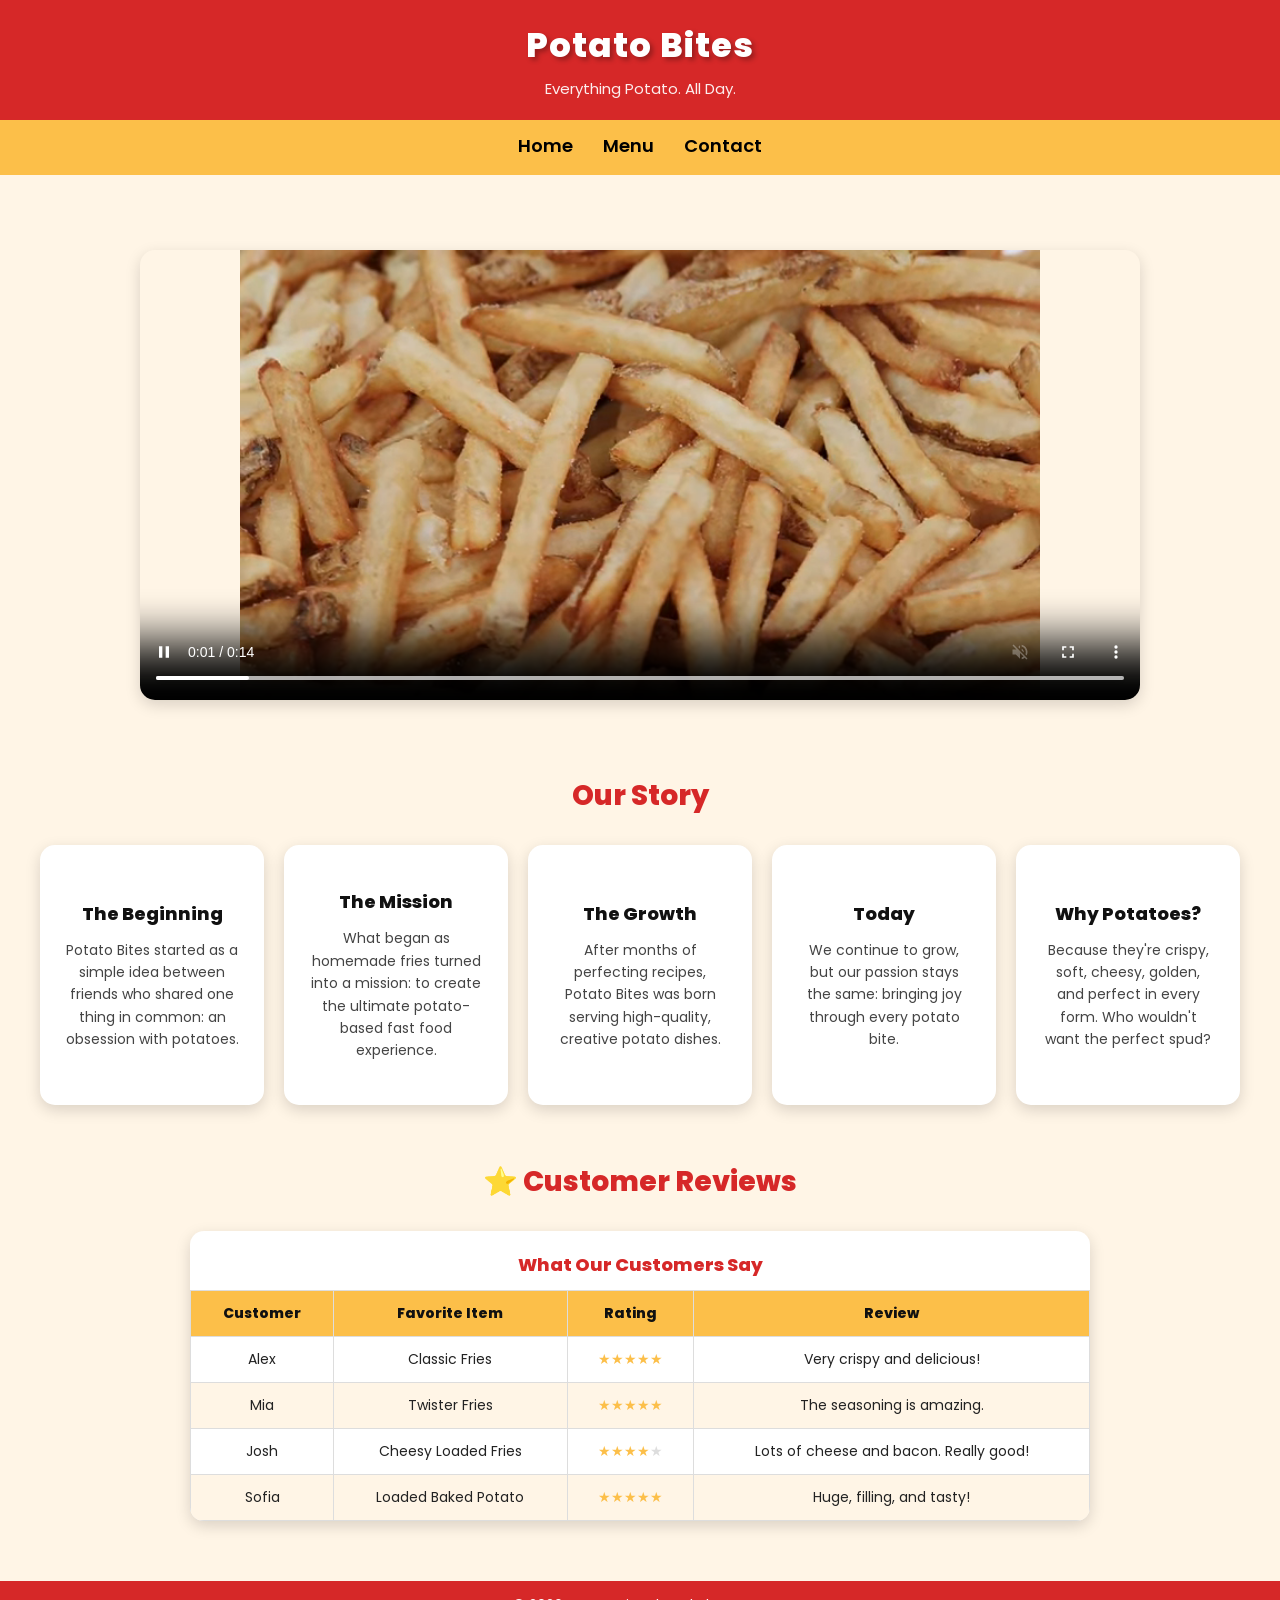
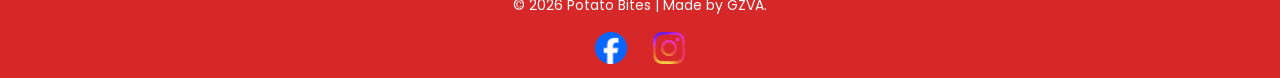
==== index.html @ 6e3973e5 "Rename home.html to index.html" ====
<!DOCTYPE html>
<html lang="en">
<head>
    <meta charset="UTF-8">
    <meta name="viewport" content="width=device-width, initial-scale=1.0">
    <title>Potato Bites | Home</title>
    <meta name="description" content="Discover Potato Bites, your destination for crispy fries, delicious potato dishes, and our passion for everything potato.">
    <link rel="stylesheet" href="styles.min.css">
    <link rel="icon" type="image/png" href="Potato.png">
    <link href="https://fonts.googleapis.com/css2?family=Poppins:wght@400;600;800&display=swap" rel="stylesheet">
</head>
<body>
    <header>
        <h1>Potato Bites</h1>
        <p>Everything Potato. All Day.</p>
    </header>
    <nav class="navbar" aria-label="Main navigation">
        <button class="hamburger" id="hamburger" type="button" aria-label="Toggle navigation" aria-controls="nav-links" aria-expanded="false">☰</button>
        <div class="nav-links" id="nav-links">
            <a href="home.html">Home</a>
            <a href="menu.html">Menu</a>
            <a href="contact.html">Contact</a>
        </div>
    </nav>
    <main>
        <section class="home-media" aria-label="Potato fries video">
            <video class="fries-video" autoplay muted loop playsinline controls>
                <source src="friesvid.webm" type="video/webm">
                Your browser does not support video playback.
            </video>
            <audio id="bg-music" autoplay loop>
                <source src="bgaudio.mp3" type="audio/mpeg">
                Your browser does not support audio playback.
            </audio>
        </section>

        <section class="story-section">
            <h2>Our Story</h2>
            <div class="story-grid">
                <div class="story-card"><h3>The Beginning</h3><p>Potato Bites started as a simple idea between friends who shared one thing in common: an obsession with potatoes.</p></div>
                <div class="story-card"><h3>The Mission</h3><p>What began as homemade fries turned into a mission: to create the ultimate potato-based fast food experience.</p></div>
                <div class="story-card"><h3>The Growth</h3><p>After months of perfecting recipes, Potato Bites was born serving high-quality, creative potato dishes.</p></div>
                <div class="story-card"><h3>Today</h3><p>We continue to grow, but our passion stays the same: bringing joy through every potato bite.</p></div>
                <div class="story-card"><h3>Why Potatoes?</h3><p>Because they're crispy, soft, cheesy, golden, and perfect in every form. Who wouldn't want the perfect spud?</p></div>
            </div>
        </section>

        <section class="reviews-section">
            <h2>⭐ Customer Reviews</h2>
            <div class="reviews-box">
                <table>
                    <caption>What Our Customers Say</caption>
                    <thead><tr><th>Customer</th><th>Favorite Item</th><th>Rating</th><th>Review</th></tr></thead>
                    <tbody>
                        <tr><td>Alex</td><td>Classic Fries</td><td><span class="stars">★★★★★</span></td><td>Very crispy and delicious!</td></tr>
                        <tr><td>Mia</td><td>Twister Fries</td><td><span class="stars">★★★★★</span></td><td>The seasoning is amazing.</td></tr>
                        <tr><td>Josh</td><td>Cheesy Loaded Fries</td><td><span class="stars">★★★★<span class="empty-star">★</span></span></td><td>Lots of cheese and bacon. Really good!</td></tr>
                        <tr><td>Sofia</td><td>Loaded Baked Potato</td><td><span class="stars">★★★★★</span></td><td>Huge, filling, and tasty!</td></tr>
                    </tbody>
                </table>
            </div>
        </section>
    </main>
    <footer>
    <p>© 2026 Potato Bites | Made by GZVA.</p>

    <div class="social-links">
        <a href="https://www.facebook.com/christructure"
           target="_blank"
           rel="noopener noreferrer"
           aria-label="Visit Potato Bites on Facebook">
            <img src="facebook.png" alt="Facebook">
        </a>

        <a href="https://www.instagram.com/christructure"
           target="_blank"
           rel="noopener noreferrer"
           aria-label="Visit Potato Bites on Instagram">
            <img src="instagram.png" alt="Instagram">
        </a>
    </div>
    </footer>
    <script src="script.js"></script>
    <script>const audio = document.getElementById("bg-music"); if (audio) audio.volume = 0.05;</script>
</body>
</html>
---- styles.min.css ----
.navbar,header{text-align:center}.reviews-box tbody tr:nth-child(2n),body{background:#fff5e6}.addons-list li,.story-card{animation:.8s both fadeInUp}.form-buttons button:hover,footer,header{background:#d62828}*{box-sizing:border-box}body{margin:0;font-family:Poppins,'Segoe UI',sans-serif;color:#222}header{color:#fff;padding:20px}header h1{margin:0;font-weight:800;letter-spacing:1px;font-size:clamp(22px, 5vw, 34px);text-shadow:3px 3px 5px rgba(0,0,0,.3)}header p{margin:6px 0 0;font-size:15px;opacity:.92}.navbar{background:#fcbf49;padding:12px}.nav-links{display:flex;justify-content:center;gap:20px}.menu-card,.story-card{flex-direction:column;text-align:center}.nav-links a{display:inline-block;margin:0 5px;padding-bottom:2px;text-decoration:none;color:#000;font-size:18px;font-weight:600;border-bottom:2px solid transparent}.hamburger,.home-media audio{display:none}.nav-links a:focus,.nav-links a:hover{color:#d62828;border-bottom-color:#d62828}.hamburger{background:0 0;border:0;color:#111;font-size:28px;cursor:pointer;padding:4px 10px}.fries-video,.story-card{border-radius:15px;box-shadow:0 5px 15px rgba(0,0,0,.15)}main{width:100%;max-width:1260px;margin:0 auto;padding:0 30px 30px}.menu-section,section{padding-top:40px}section h2{margin:0 0 28px;text-align:center;color:#d62828;font-size:clamp(20px, 4vw, 28px);font-weight:800}.home-media{width:100%;max-width:1000px;margin:35px auto;text-align:center}.fries-video{display:block;width:100%;height:auto;max-height:450px;object-fit:contain}.story-grid{display:grid;grid-template-columns:repeat(5,minmax(0,1fr));gap:20px}.story-card{background:#fff;padding:25px;min-height:260px;display:flex;justify-content:center}.addons-list li:nth-child(2),.contact-card:nth-child(2),.menu-card:nth-child(2),.story-card:nth-child(2){animation-delay:.2s}.addons-list li:nth-child(3),.contact-card:nth-child(3),.menu-card:nth-child(3),.story-card:nth-child(3){animation-delay:.4s}.addons-list li:nth-child(4),.menu-card:nth-child(4),.story-card:nth-child(4){animation-delay:.6s}.story-card:nth-child(5){animation-delay:.8s}.story-card h3{margin:0 0 12px;font-size:18px;font-weight:800;color:#111}.story-card p{margin:0;line-height:1.6;color:#444;font-size:14px}@keyframes fadeInUp{from{opacity:0}to{opacity:1}}.reviews-section{padding-top:56px}.reviews-box{max-width:900px;margin:0 auto;background:#fff;border-radius:14px;box-shadow:0 5px 15px rgba(0,0,0,.15);overflow-x:auto}.reviews-box table{width:100%;border-collapse:collapse;font-size:14px}.reviews-box caption{padding:20px 0 12px;color:#d62828;font-weight:800;font-size:18px}.reviews-box td,.reviews-box th{padding:12px 16px;text-align:center;border:1px solid #ddd}.reviews-box th{background:#fcbf49;color:#111;font-weight:800}.stars{color:#fcbf49;white-space:nowrap}.empty-star{color:#ddd}.menu-section+.menu-section{padding-top:50px}.menu-grid{display:grid;grid-template-columns:repeat(auto-fit,minmax(220px,1fr));gap:25px}.menu-card{background:#fff;border-radius:15px;box-shadow:0 5px 15px rgba(0,0,0,.15);overflow:hidden;display:flex;padding:15px;transition:transform .2s}.menu-card:hover{transform:scale(1.05);z-index:2}.menu-card img{width:100%;height:150px;object-fit:cover;border-radius:8px}.menu-card .caption{margin:10px 0 4px;font-size:13px;color:#555;line-height:1.5}.menu-card h3{margin:6px 0 4px;font-weight:700;font-size:18px;color:#111}.menu-card .price{margin:0;color:#d62828;font-weight:800;font-size:18px}.addons-section{padding-top:50px;text-align:center}.addons-list{list-style:none;padding:0;margin:0 auto;display:flex;flex-direction:column;align-items:center;gap:10px}.addons-list li{width:260px;max-width:100%;margin:0;padding:12px 20px;background:#fff;border-radius:8px;box-shadow:0 2px 5px rgba(0,0,0,.1);display:flex;justify-content:space-between;gap:12px;font-size:15px;font-weight:600;color:#333}.contact-card,.review-form-section form{background:#fff;border-radius:15px;box-shadow:0 5px 15px rgba(0,0,0,.12)}.addons-list strong,.contact-card h3,legend{color:#d62828;font-weight:800}.contact-grid{display:grid;grid-template-columns:repeat(auto-fit,minmax(180px,1fr));gap:20px;max-width:800px;margin:0 auto}.contact-card{padding:24px 20px;text-align:center;overflow-wrap:anywhere}.contact-card h3{margin:0 0 10px;font-size:16px}.contact-card p{margin:0;color:#444;font-size:14px;line-height:1.6}.review-form-section{max-width:800px;margin:0 auto;padding-top:50px}.form-intro{text-align:center;color:#555;margin:-16px 0 24px}.review-form-section form{padding:25px;text-align:left}fieldset{border:2px solid #fcbf49;border-radius:10px;padding:20px;margin:0 0 20px}legend{padding:0 10px;font-size:15px}.review-form-section label:not(.rating-option):not(.recommend-option){display:block;margin:10px 0 5px;font-weight:600}.review-form-section input[type=email],.review-form-section input[type=text],.review-form-section select,.review-form-section textarea{display:block;width:100%;padding:10px;border:1px solid #ccc;border-radius:6px;font-family:inherit;font-size:15px;margin-bottom:10px}.review-form-section textarea{resize:vertical}.rating-question{margin:10px 0 8px;font-weight:600}.rating-option{display:block;margin:6px 0;cursor:pointer}.rating-option input,.recommend-option input{margin-right:8px}.recommend-option{display:flex;align-items:center;gap:4px;cursor:pointer;margin-top:8px}.form-buttons{display:flex;gap:16px;flex-wrap:wrap}.form-buttons button{flex:1;background:#f77f00;color:#fff;border:none;padding:10px;border-radius:5px;cursor:pointer;font-family:inherit;font-size:18px;font-weight:800;transition:background .15s}footer{text-align:center;color:#fff;padding:10px;margin-top:30px;font-size:14px}footer p{margin:4px 0}@media (max-width:1000px){.story-grid{grid-template-columns:repeat(2,minmax(0,1fr))}}.contact-card,.menu-card{animation:.8s both fadeInUp}.review-form-section{animation:.8s .3s both fadeInUp}.social-links{display:flex;justify-content:center;align-items:center;gap:18px;margin-top:12px}.social-links a{display:inline-flex;align-items:center;justify-content:center;width:40px;height:40px;border-radius:50%;transition:transform .2s}.social-links img{display:block;width:32px;height:32px;object-fit:contain}.social-links a:hover{transform:scale(1.15)}.social-links a:focus-visible{outline:white solid 2px;outline-offset:4px}@media (max-width:600px){.nav-links,.navbar{flex-direction:column}.nav-links.active,.navbar{display:flex}.form-buttons button,.nav-links{width:100%}main{padding:0 15px 25px}.navbar{align-items:center}.hamburger{display:block}.nav-links{display:none;align-items:center;gap:8px;padding:8px 0 4px}.nav-links a{margin:4px 10px;font-size:16px}.story-grid{grid-template-columns:1fr}.story-card{min-height:0;padding:25px}.reviews-section{padding-top:40px}.reviews-box table{min-width:600px;font-size:12px}.reviews-box td,.reviews-box th{padding:8px 5px}.review-form-section form,fieldset{padding:15px}.form-buttons{flex-direction:column;gap:8px}.home-media{margin-top:25px}.fries-video{max-height:250px}.social-links{gap:22px;margin-top:15px}.social-links a{width:44px;height:44px}.social-links img{width:36px;height:36px}}@media (prefers-reduced-motion:reduce){.addons-list li,.contact-card,.menu-card,.review-form-section,.story-card{animation:none}.social-links a{transition:none}}
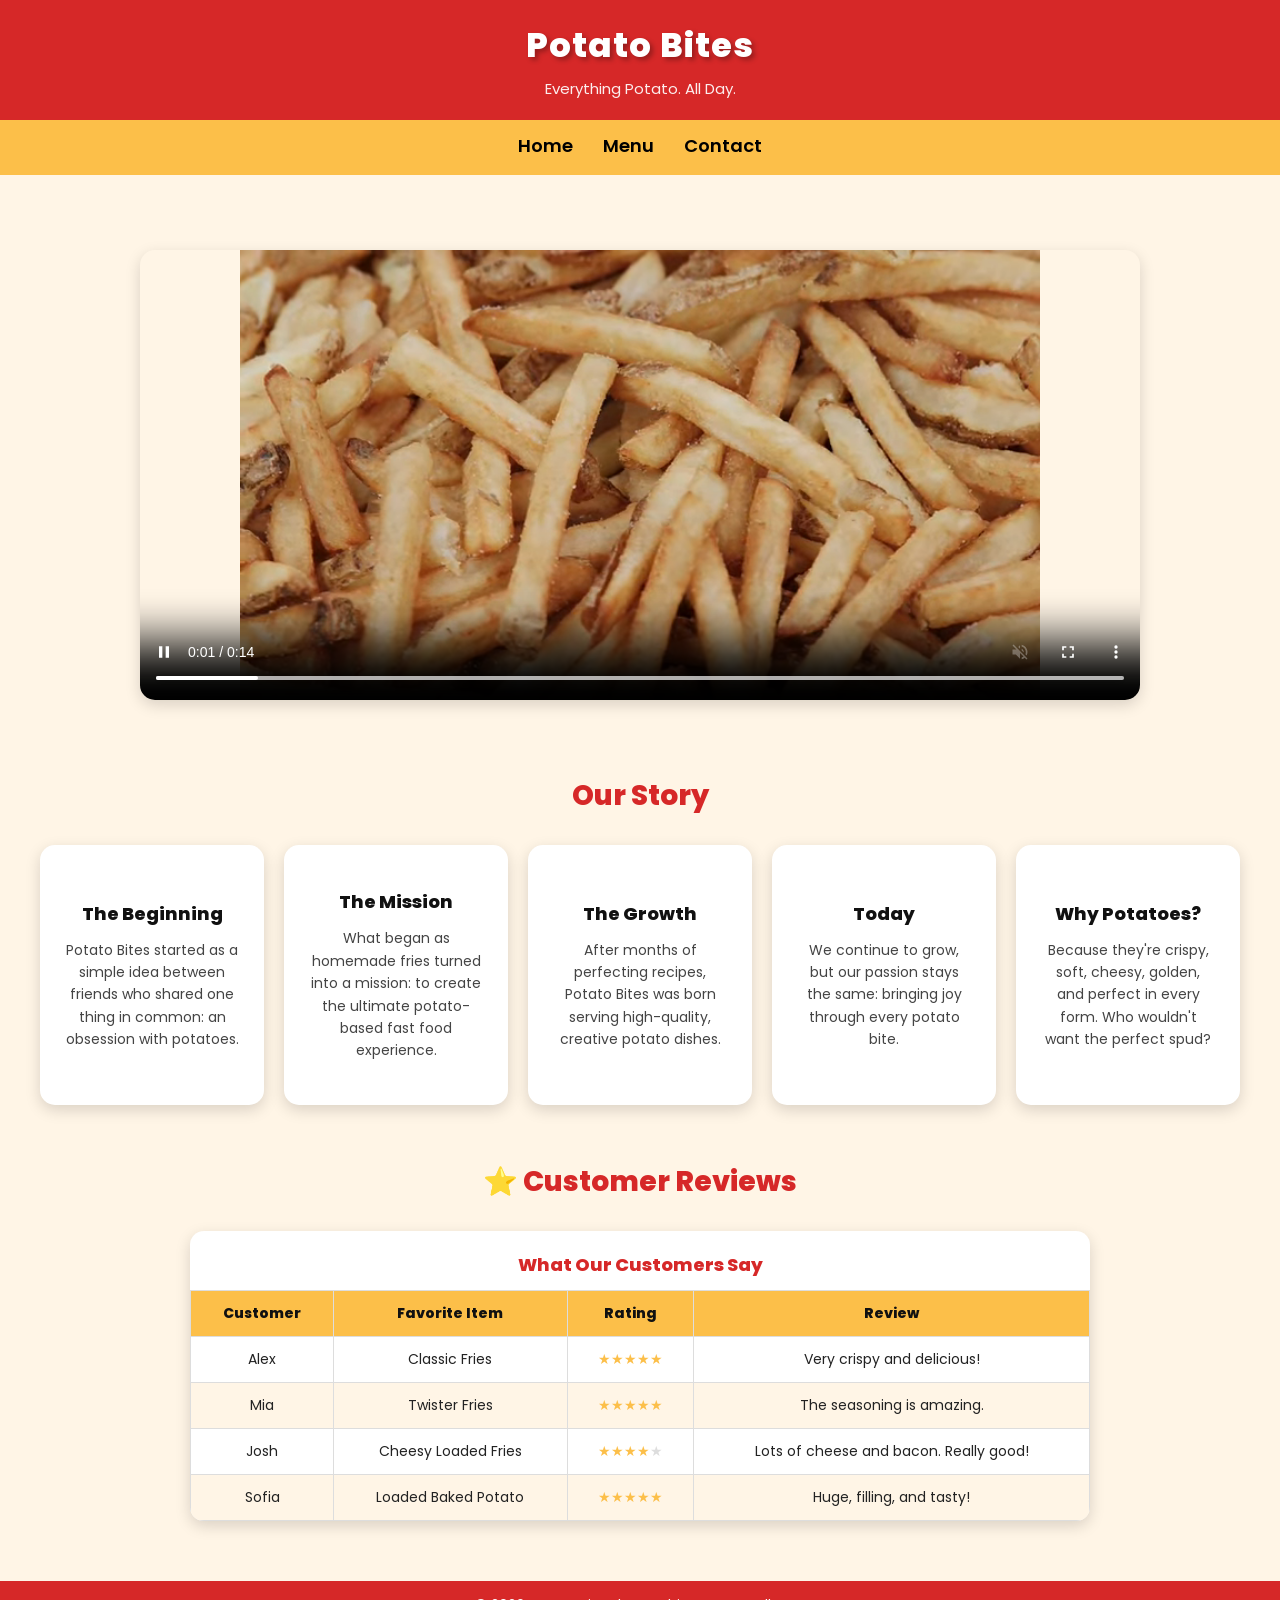
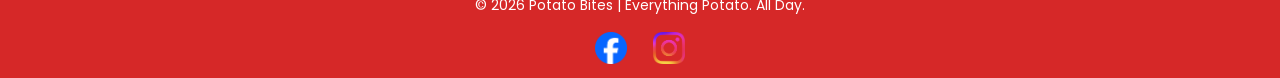
==== commit ea27c259: "Update footer text for Potato Bites" ====
--- a/index.html
+++ b/index.html
@@ -62,7 +62,7 @@
         </section>
     </main>
     <footer>
-    <p>© 2026 Potato Bites | Made by GZVA.</p>
+    <p>© 2026 Potato Bites | Everything Potato. All Day.</p>
 
     <div class="social-links">
         <a href="https://www.facebook.com/christructure"
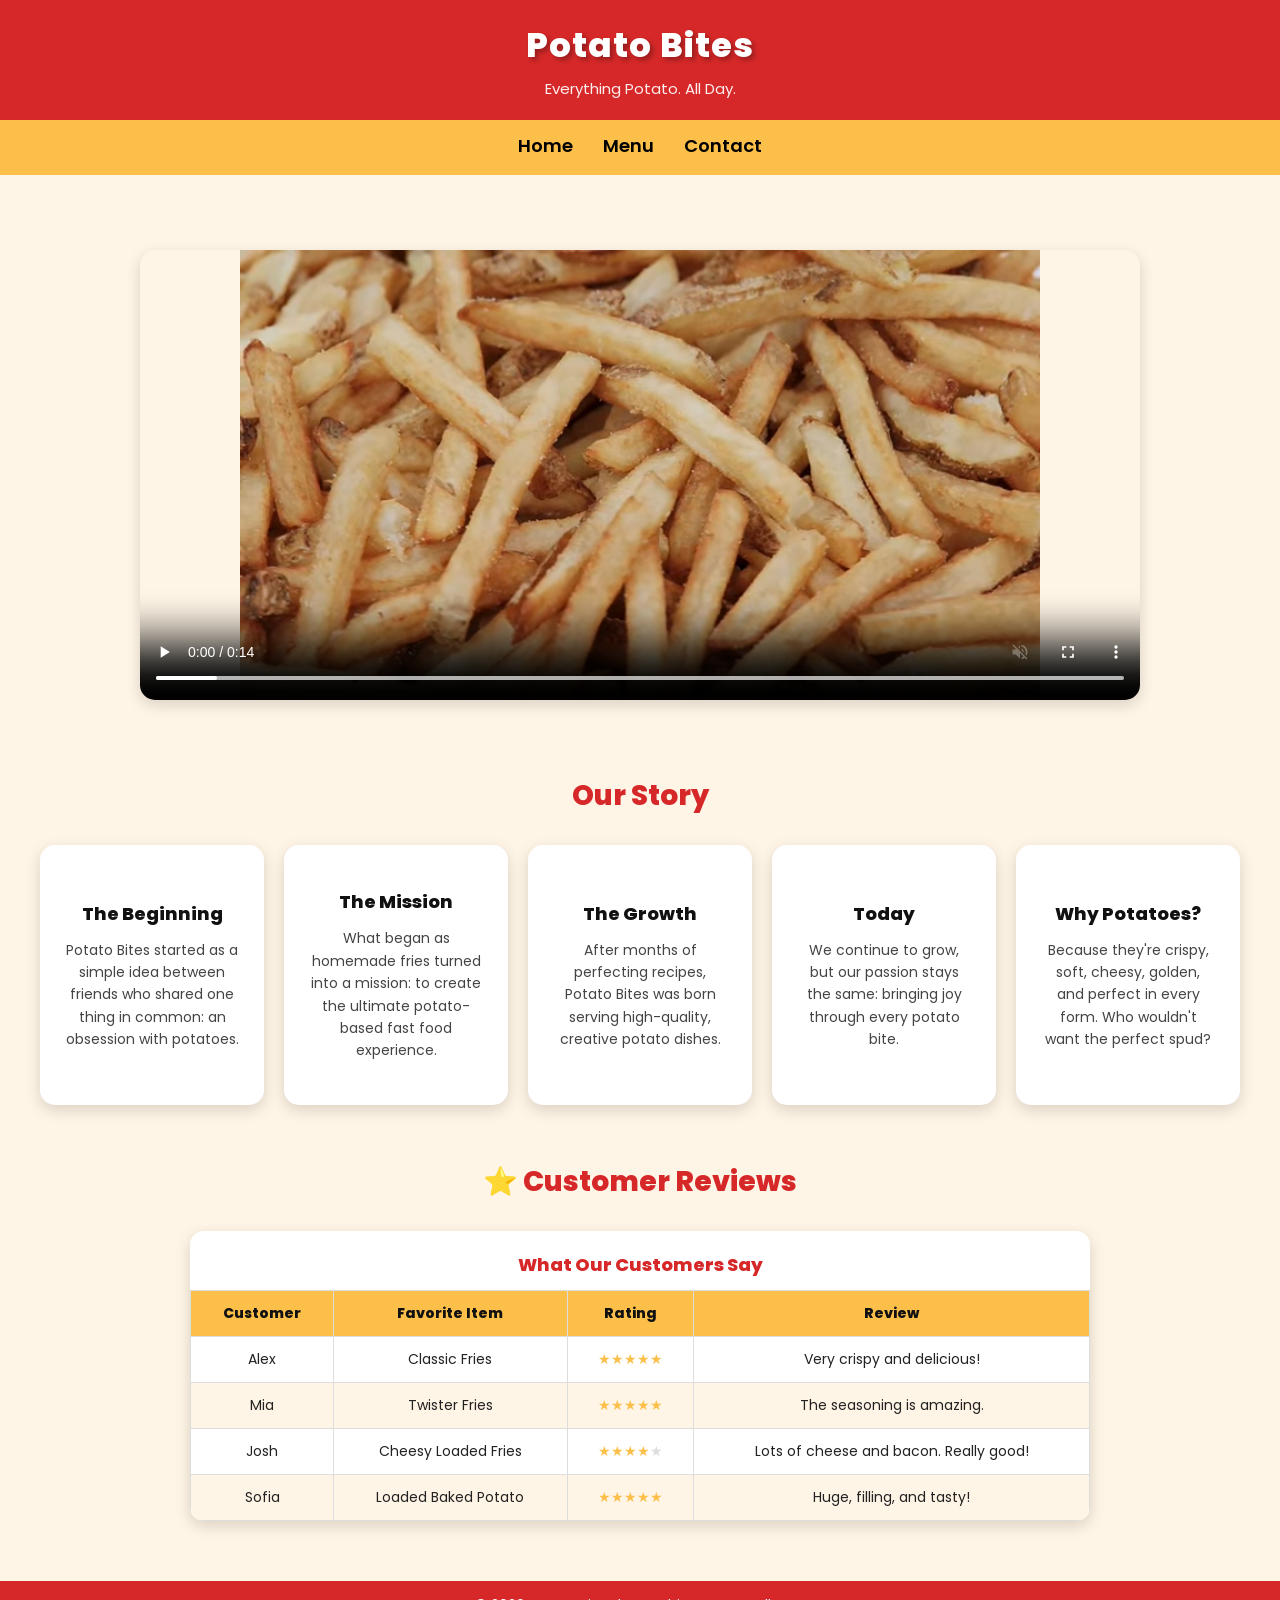
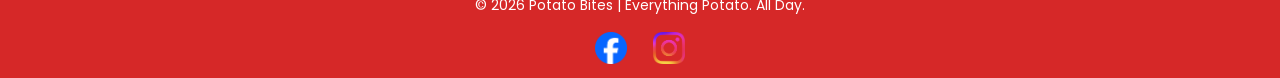
==== commit 9669ae20: "Update index.html" ====
--- a/index.html
+++ b/index.html
@@ -17,7 +17,7 @@
     <nav class="navbar" aria-label="Main navigation">
         <button class="hamburger" id="hamburger" type="button" aria-label="Toggle navigation" aria-controls="nav-links" aria-expanded="false">☰</button>
         <div class="nav-links" id="nav-links">
-            <a href="home.html">Home</a>
+            <a href="index.html">Home</a>
             <a href="menu.html">Menu</a>
             <a href="contact.html">Contact</a>
         </div>
